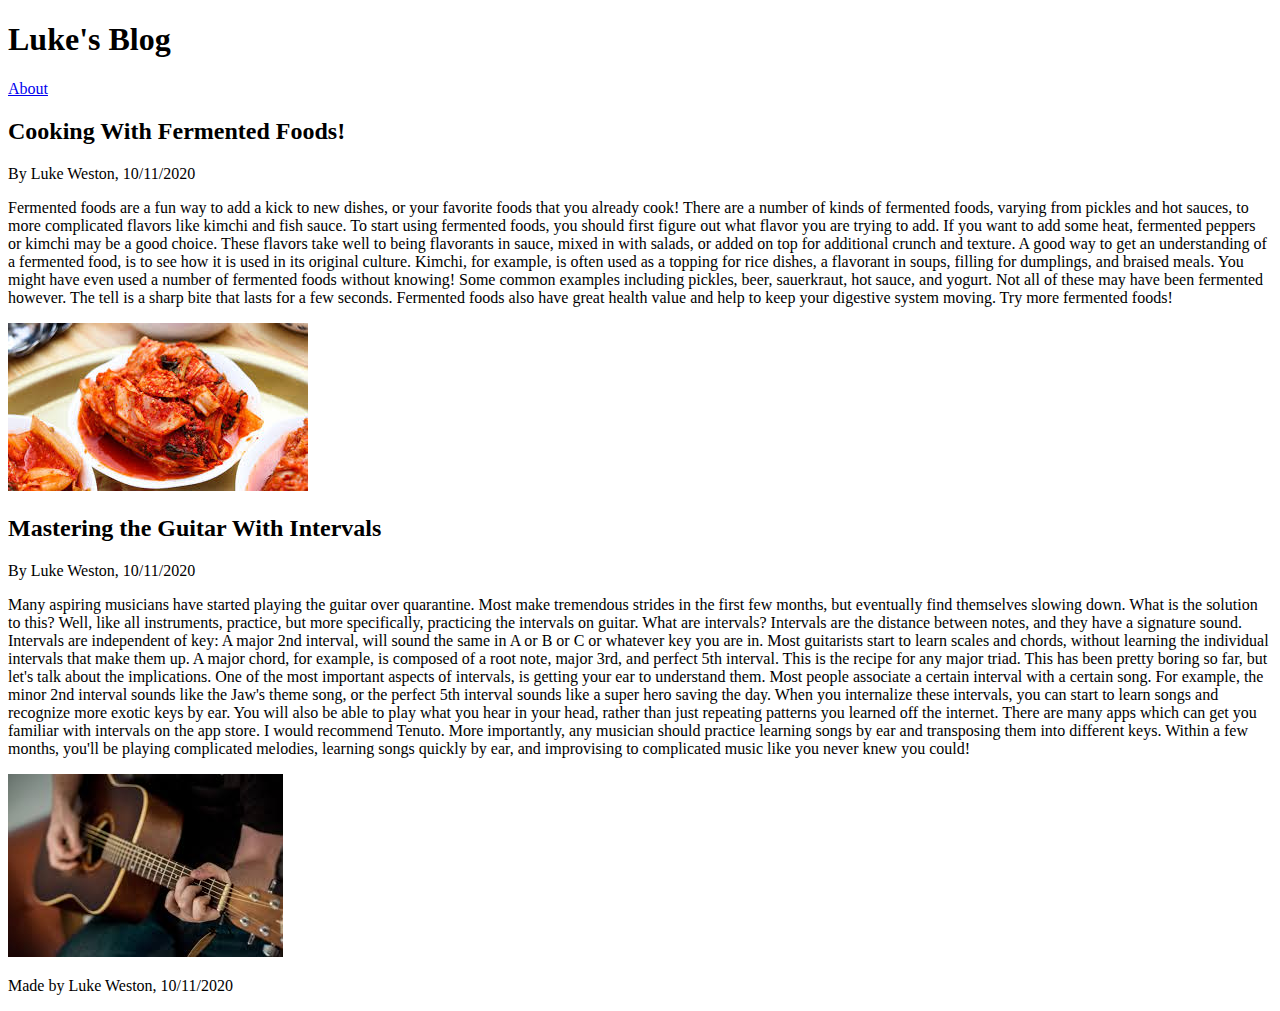
==== index.html @ 3ec50e13 "Add files via upload" ====
<!DOCTYPE html>
<!DOCTYPE html>
<html lang="en">
<head>
    <meta charset="UTF-8">
    <meta name="viewport" content="width=device-width, initial-scale=1.0">
    <title>Document</title>
</head>
<body>
    <header>
        <h1>Luke's Blog</h1>
    </header>

    <nav>
        <a href="about.html">About</a>
    </nav>

    <main>
        <article>
            <h2>Cooking With Fermented Foods!</h2>
            <p>By Luke Weston, 10/11/2020</p>
            <p>
                Fermented foods are a fun way to add a kick to new dishes, or your favorite foods that 
                you already cook! There are a number of kinds of fermented foods, varying from pickles
                and hot sauces, to more complicated flavors like kimchi and fish sauce. To start using
                fermented foods, you should first figure out what flavor you are trying to add. If you 
                want to add some heat, fermented peppers or kimchi may be a good choice. These flavors 
                take well to being flavorants in sauce, mixed in with salads, or added on top for 
                additional crunch and texture. A good way to get an understanding of a fermented food, 
                is to see how it is used in its original culture. Kimchi, for example, is often used as
                a topping for rice dishes, a flavorant in soups, filling for dumplings, and braised meals.
                You might have even used a number of fermented foods without knowing! Some common examples
                including pickles, beer, sauerkraut, hot sauce, and yogurt. Not all of these may have 
                been fermented however. The tell is a sharp bite that lasts for a few seconds. Fermented
                foods also have great health value and help to keep your digestive system moving. Try more
                fermented foods!
            </p>
            <img src = "download.jpg" alt="Kimchi">
        </article>
        <article>
            <h2>Mastering the Guitar With Intervals</h2>
            <p>By Luke Weston, 10/11/2020</p>
            <p>
                Many aspiring musicians have started playing the guitar over quarantine. Most make tremendous
                strides in the first few months, but eventually find themselves slowing down. What is the 
                solution to this? Well, like all instruments, practice, but more specifically, practicing the 
                intervals on guitar. What are intervals? Intervals are the distance between notes, and they have
                a signature sound. Intervals are independent of key: A major 2nd interval, will sound the same in
                A or B or C or whatever key you are in. Most guitarists start to learn scales and chords, without
                learning the individual intervals that make them up. A major chord, for example, is composed of a 
                root note, major 3rd, and perfect 5th interval. This is the recipe for any major triad. This has
                been pretty boring so far, but let's talk about the implications. One of the most important aspects
                of intervals, is getting your ear to understand them. Most people associate a certain interval with
                a certain song. For example, the minor 2nd interval sounds like the Jaw's theme song, or the perfect
                5th interval sounds like a super hero saving the day. When you internalize these intervals, you can 
                start to learn songs and recognize more exotic keys by ear. You will also be able to play what you 
                hear in your head, rather than just repeating patterns you learned off the internet. There are many 
                apps which can get you familiar with intervals on the app store. I would recommend Tenuto. More
                importantly, any musician should practice learning songs by ear and transposing them into different
                keys. Within a few months, you'll be playing complicated melodies, learning songs quickly by ear,
                and improvising to complicated music like you never knew you could!
            </p>
            <img src = "guitar.jpg" alt="Guitar">
        </article>
    </main>

    <footer>
        <p>Made by Luke Weston, 10/11/2020</p>
    </footer>
 </body>
</html>
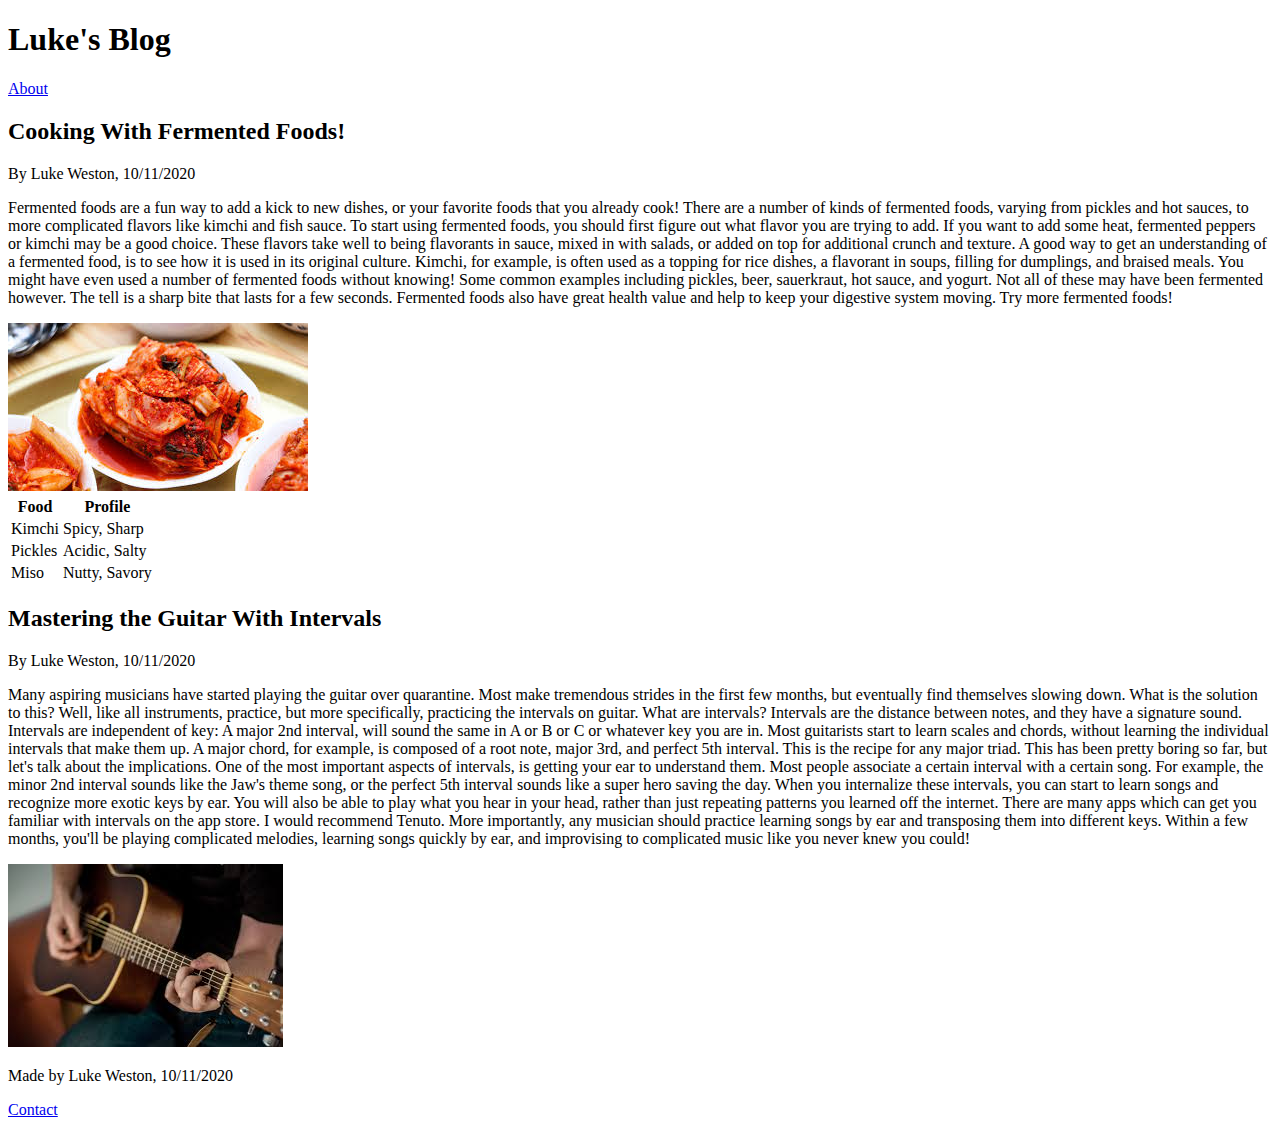
==== commit 29263ebb: "Add files via upload" ====
--- a/index.html
+++ b/index.html
@@ -1,4 +1,3 @@
-<!DOCTYPE html>
 <!DOCTYPE html>
 <html lang="en">
 <head>
@@ -14,7 +13,6 @@
     <nav>
         <a href="about.html">About</a>
     </nav>
-
     <main>
         <article>
             <h2>Cooking With Fermented Foods!</h2>
@@ -36,6 +34,24 @@
                 fermented foods!
             </p>
             <img src = "download.jpg" alt="Kimchi">
+            <table>
+                <tr>
+                    <th>Food</th>
+                    <th>Profile</th>
+                </tr>
+                <tr>
+                    <td>Kimchi</td>
+                    <td>Spicy, Sharp</td>
+                </tr>
+                <tr>
+                    <td>Pickles</td>
+                    <td>Acidic, Salty</td>
+                </tr>
+                <tr>
+                    <td>Miso</td>
+                    <td>Nutty, Savory</td>
+                </tr>
+            </table>
         </article>
         <article>
             <h2>Mastering the Guitar With Intervals</h2>
@@ -63,9 +79,9 @@
             <img src = "guitar.jpg" alt="Guitar">
         </article>
     </main>
-
     <footer>
         <p>Made by Luke Weston, 10/11/2020</p>
+        <a href="contact.html">Contact</a>
     </footer>
  </body>
 </html>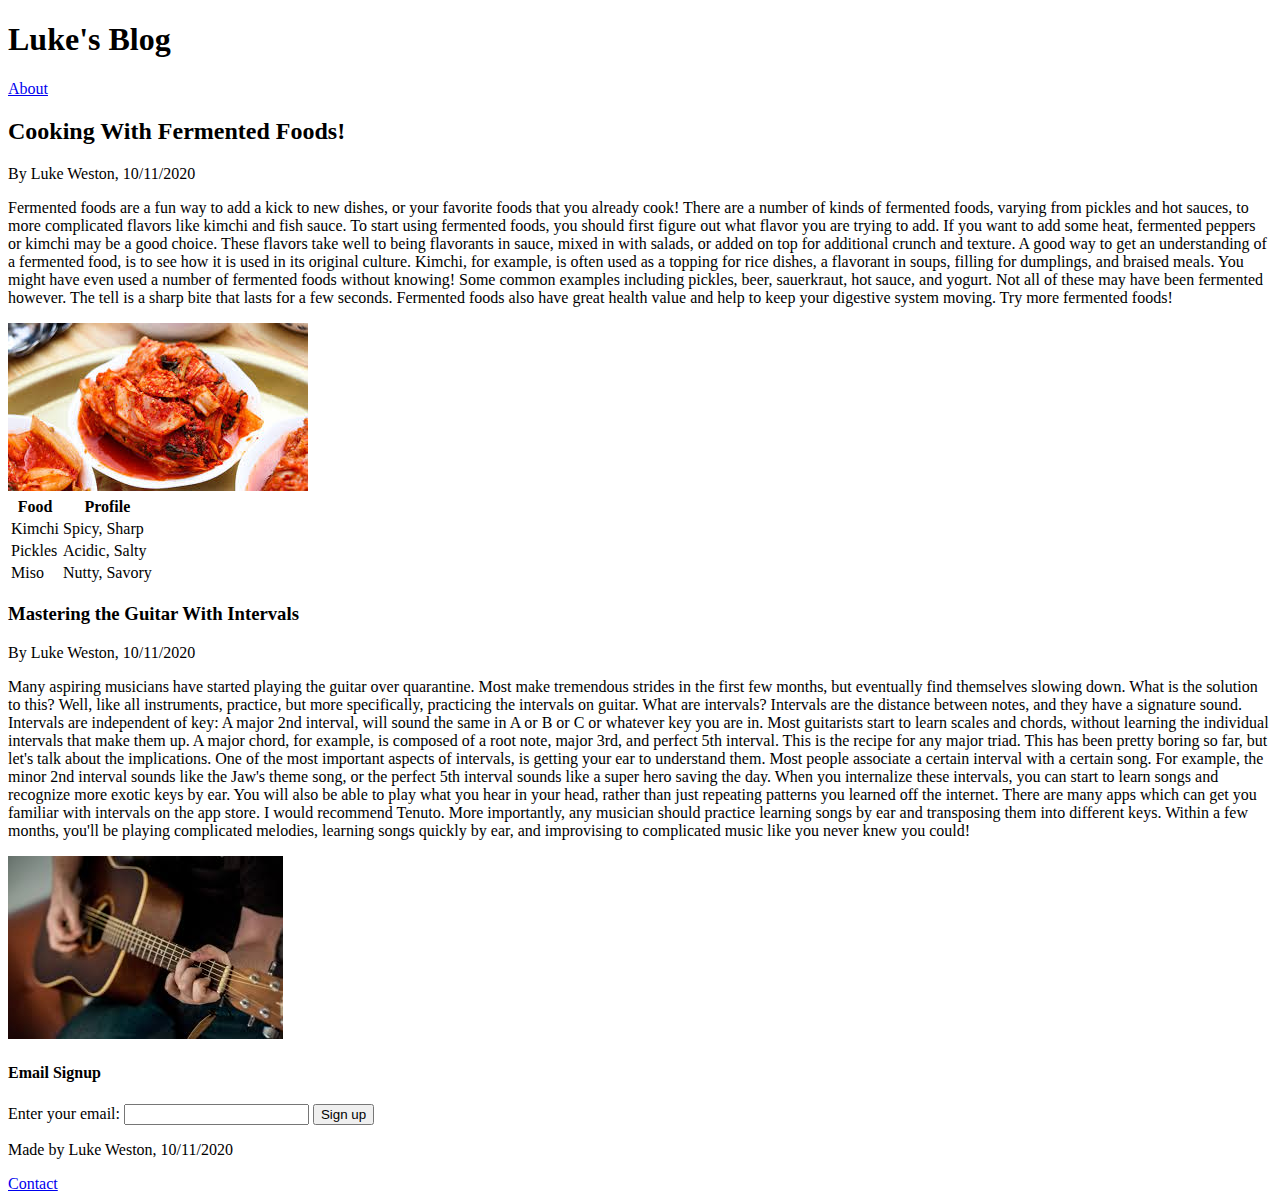
==== commit e1b6bd5d: "Add files via upload" ====
--- a/index.html
+++ b/index.html
@@ -54,7 +54,7 @@
             </table>
         </article>
         <article>
-            <h2>Mastering the Guitar With Intervals</h2>
+            <h3>Mastering the Guitar With Intervals</h3>
             <p>By Luke Weston, 10/11/2020</p>
             <p>
                 Many aspiring musicians have started playing the guitar over quarantine. Most make tremendous
@@ -79,6 +79,15 @@
             <img src = "guitar.jpg" alt="Guitar">
         </article>
     </main>
+    <section id="email-signup">
+        <h4>Email Signup</h4>
+            <form>
+                <label>Enter your email:
+                    <input>
+                </label>
+                <button>Sign up</button>
+            </form>
+    </section>
     <footer>
         <p>Made by Luke Weston, 10/11/2020</p>
         <a href="contact.html">Contact</a>
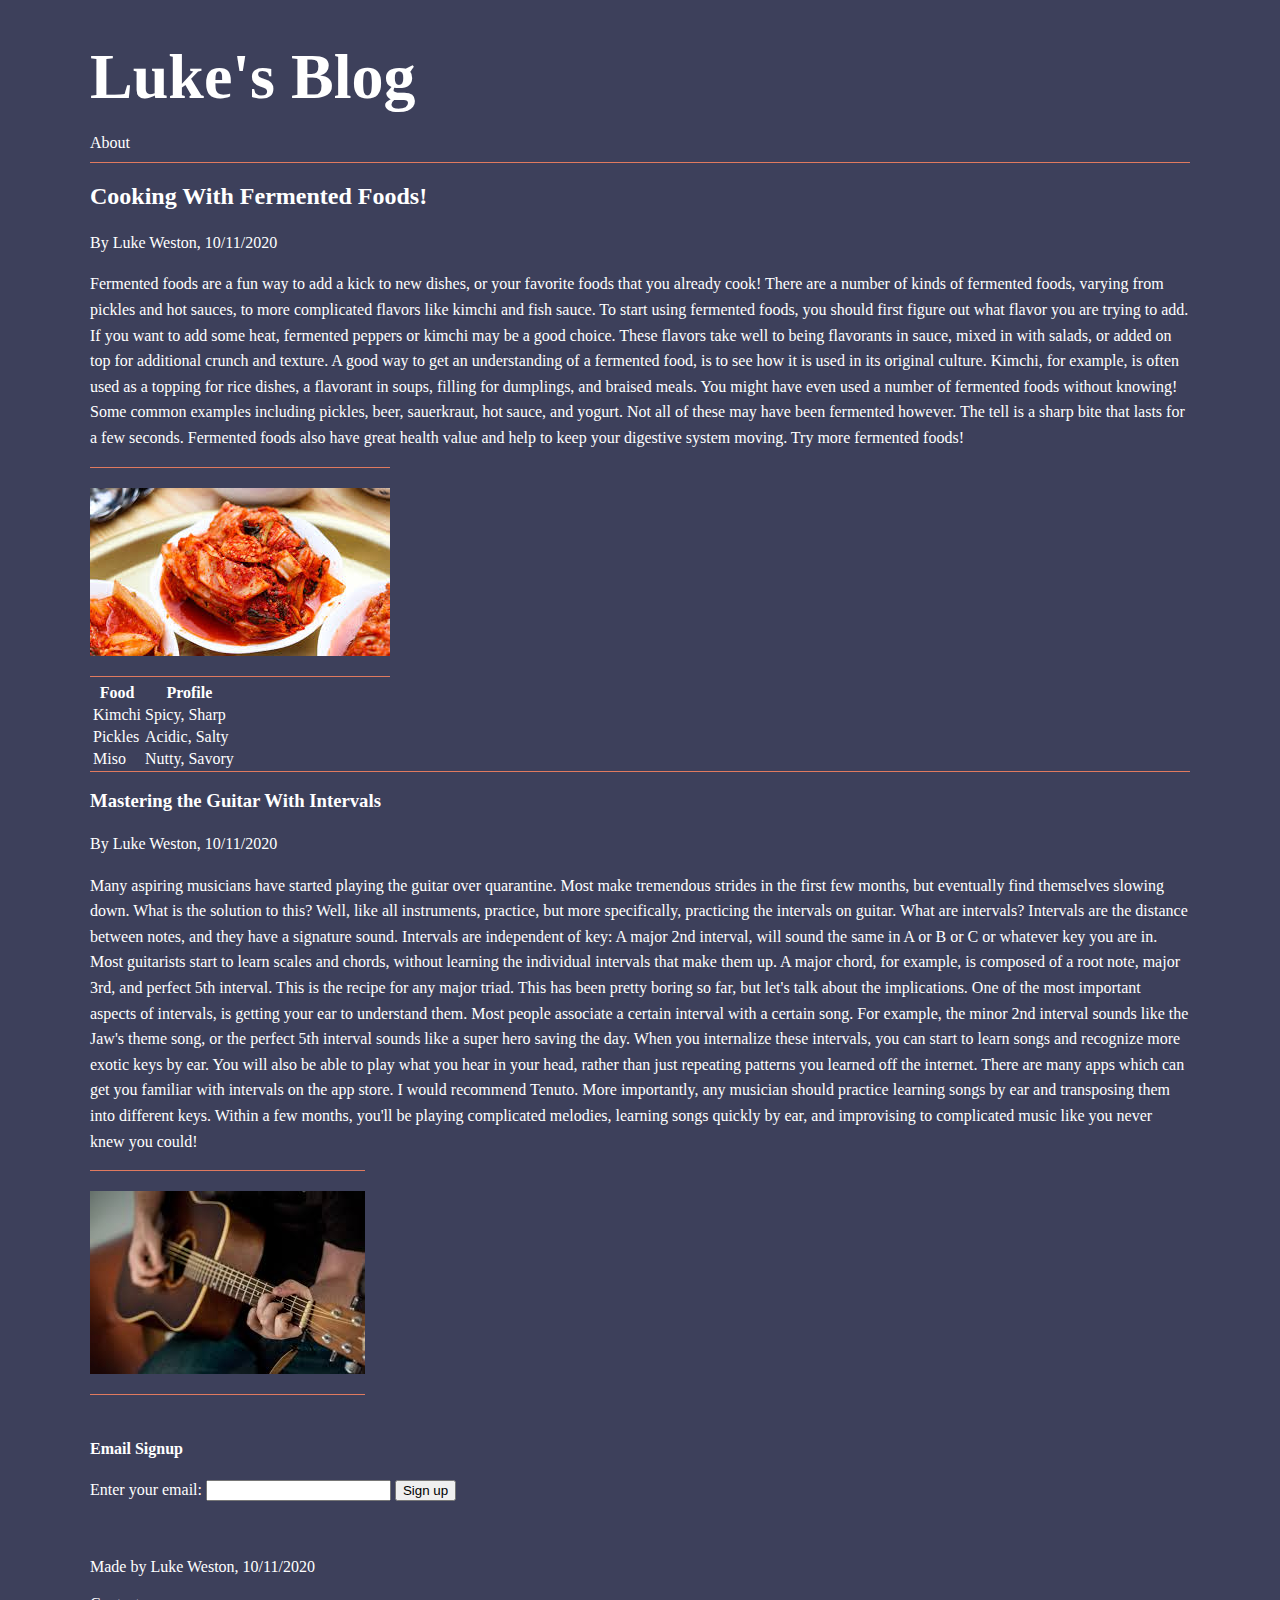
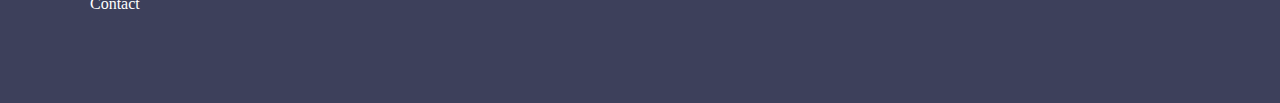
==== commit 28bef026: "Add files via upload" ====
--- a/index.html
+++ b/index.html
@@ -3,11 +3,13 @@
 <head>
     <meta charset="UTF-8">
     <meta name="viewport" content="width=device-width, initial-scale=1.0">
+    <link rel="stylesheet" href="style.css">
     <title>Document</title>
+
 </head>
 <body>
     <header>
-        <h1>Luke's Blog</h1>
+        <h1 class = "title">Luke's Blog</h1>
     </header>
 
     <nav>
--- a/style.css
+++ b/style.css
@@ -0,0 +1,61 @@
+body {
+    font-family: Cambria, serif;
+    margin: 50px;
+    margin-top: 0px;
+    padding: 40px;
+    background-color: #3d405b;
+    color: white;
+}
+
+.title{
+    font-size:4em;
+    margin:0;
+    padding-bottom: 20px;
+}
+
+nav{
+    margin-bottom: 10px;
+}
+
+a {
+    text-decoration: none;
+    font-family: Cambria, serif;
+    color: white;
+}
+
+a:hover{
+    text-decoration: none;
+    font-family: Cambria, serif;
+    color:#e07a5f; }
+
+p{
+    line-height: 1.6em;
+}
+
+article {
+    border-top: 1px solid #e07a5f;
+}
+
+form {
+    margin-bottom:7px;
+}
+
+select{
+    font-family: Cambria, serif;
+    font-size: .9em;
+}
+
+#email-signup{
+    padding-top: 20px;
+}
+
+img{
+    padding-top:20px;
+    padding-bottom:20px;
+    border-top: 1px solid #e07a5f;
+    border-bottom: 1px solid #e07a5f;
+}
+
+footer{
+    padding-top: 30px;
+}
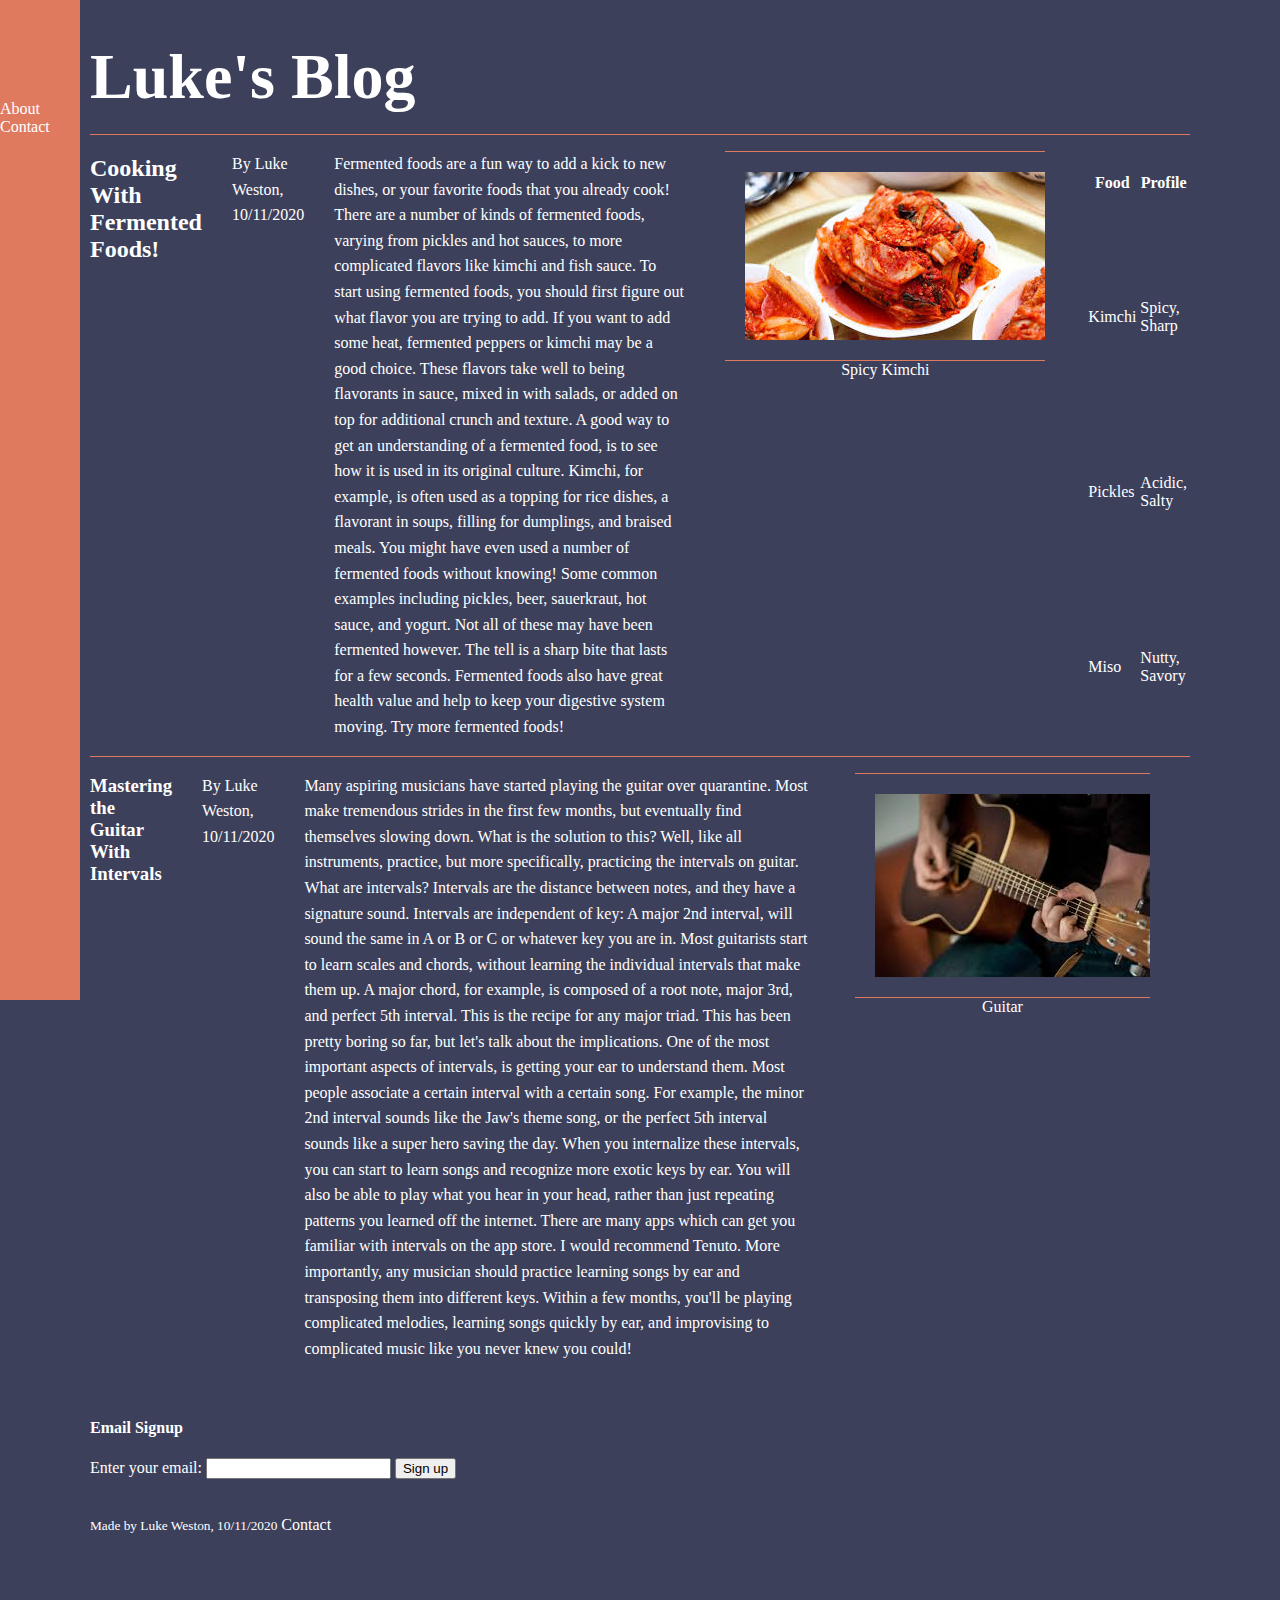
==== commit abbab48f: "Add files via upload" ====
--- a/index.html
+++ b/index.html
@@ -5,7 +5,6 @@
     <meta name="viewport" content="width=device-width, initial-scale=1.0">
     <link rel="stylesheet" href="style.css">
     <title>Document</title>
-
 </head>
 <body>
     <header>
@@ -14,10 +13,11 @@
 
     <nav>
         <a href="about.html">About</a>
+        <a href="contact.html">Contact</a>
     </nav>
     <main>
         <article>
-            <h2>Cooking With Fermented Foods!</h2>
+            <h2 class id="post_title">Cooking With Fermented Foods!</h2>
             <p>By Luke Weston, 10/11/2020</p>
             <p>
                 Fermented foods are a fun way to add a kick to new dishes, or your favorite foods that 
@@ -35,7 +35,10 @@
                 foods also have great health value and help to keep your digestive system moving. Try more
                 fermented foods!
             </p>
-            <img src = "download.jpg" alt="Kimchi">
+            <figure>
+                <img src = "download.jpg" alt="Kimchi">
+                <figcaption>Spicy Kimchi</figcaption>
+            </figure>
             <table>
                 <tr>
                     <th>Food</th>
@@ -56,7 +59,7 @@
             </table>
         </article>
         <article>
-            <h3>Mastering the Guitar With Intervals</h3>
+            <h3 class id = "post_title">Mastering the Guitar With Intervals</h3>
             <p>By Luke Weston, 10/11/2020</p>
             <p>
                 Many aspiring musicians have started playing the guitar over quarantine. Most make tremendous
@@ -78,7 +81,10 @@
                 keys. Within a few months, you'll be playing complicated melodies, learning songs quickly by ear,
                 and improvising to complicated music like you never knew you could!
             </p>
+        <figure>
             <img src = "guitar.jpg" alt="Guitar">
+            <figcaption>Guitar</figcaption>
+        </figure>
         </article>
     </main>
     <section id="email-signup">
@@ -91,7 +97,7 @@
             </form>
     </section>
     <footer>
-        <p>Made by Luke Weston, 10/11/2020</p>
+        <small>Made by Luke Weston, 10/11/2020</small>
         <a href="contact.html">Contact</a>
     </footer>
  </body>
--- a/style.css
+++ b/style.css
@@ -26,10 +26,11 @@
 a:hover{
     text-decoration: none;
     font-family: Cambria, serif;
-    color:#e07a5f; }
+    color: #3d405b;}
 
 p{
     line-height: 1.6em;
+    margin-left: 30px;
 }
 
 article {
@@ -52,10 +53,53 @@
 img{
     padding-top:20px;
     padding-bottom:20px;
+    padding-left: 20px;
     border-top: 1px solid #e07a5f;
     border-bottom: 1px solid #e07a5f;
+    max-width: 100;
+    object-fit: contain;
+    float: right;
 }
 
 footer{
     padding-top: 30px;
 }
+
+.about-paragraph{
+    border-top: 1px solid #e07a5f;
+}
+
+article{
+    display:flex;
+}
+
+.post_title{
+    margin-right: 40px;
+}
+nav{
+    height:100%;
+    width:80px;
+    position:fixed;
+    z-index: 1;
+    top: 0;
+    left: 0;
+    background-color: #e07a5f;
+    overflow-x: hidden;
+    padding-top: 100px;
+}
+
+figcaption{
+    text-align:center;
+}
+
+.row {
+    display: flex;
+}
+
+.column{
+    flex: 50%;
+}
+
+#ham{
+    float:left;
+}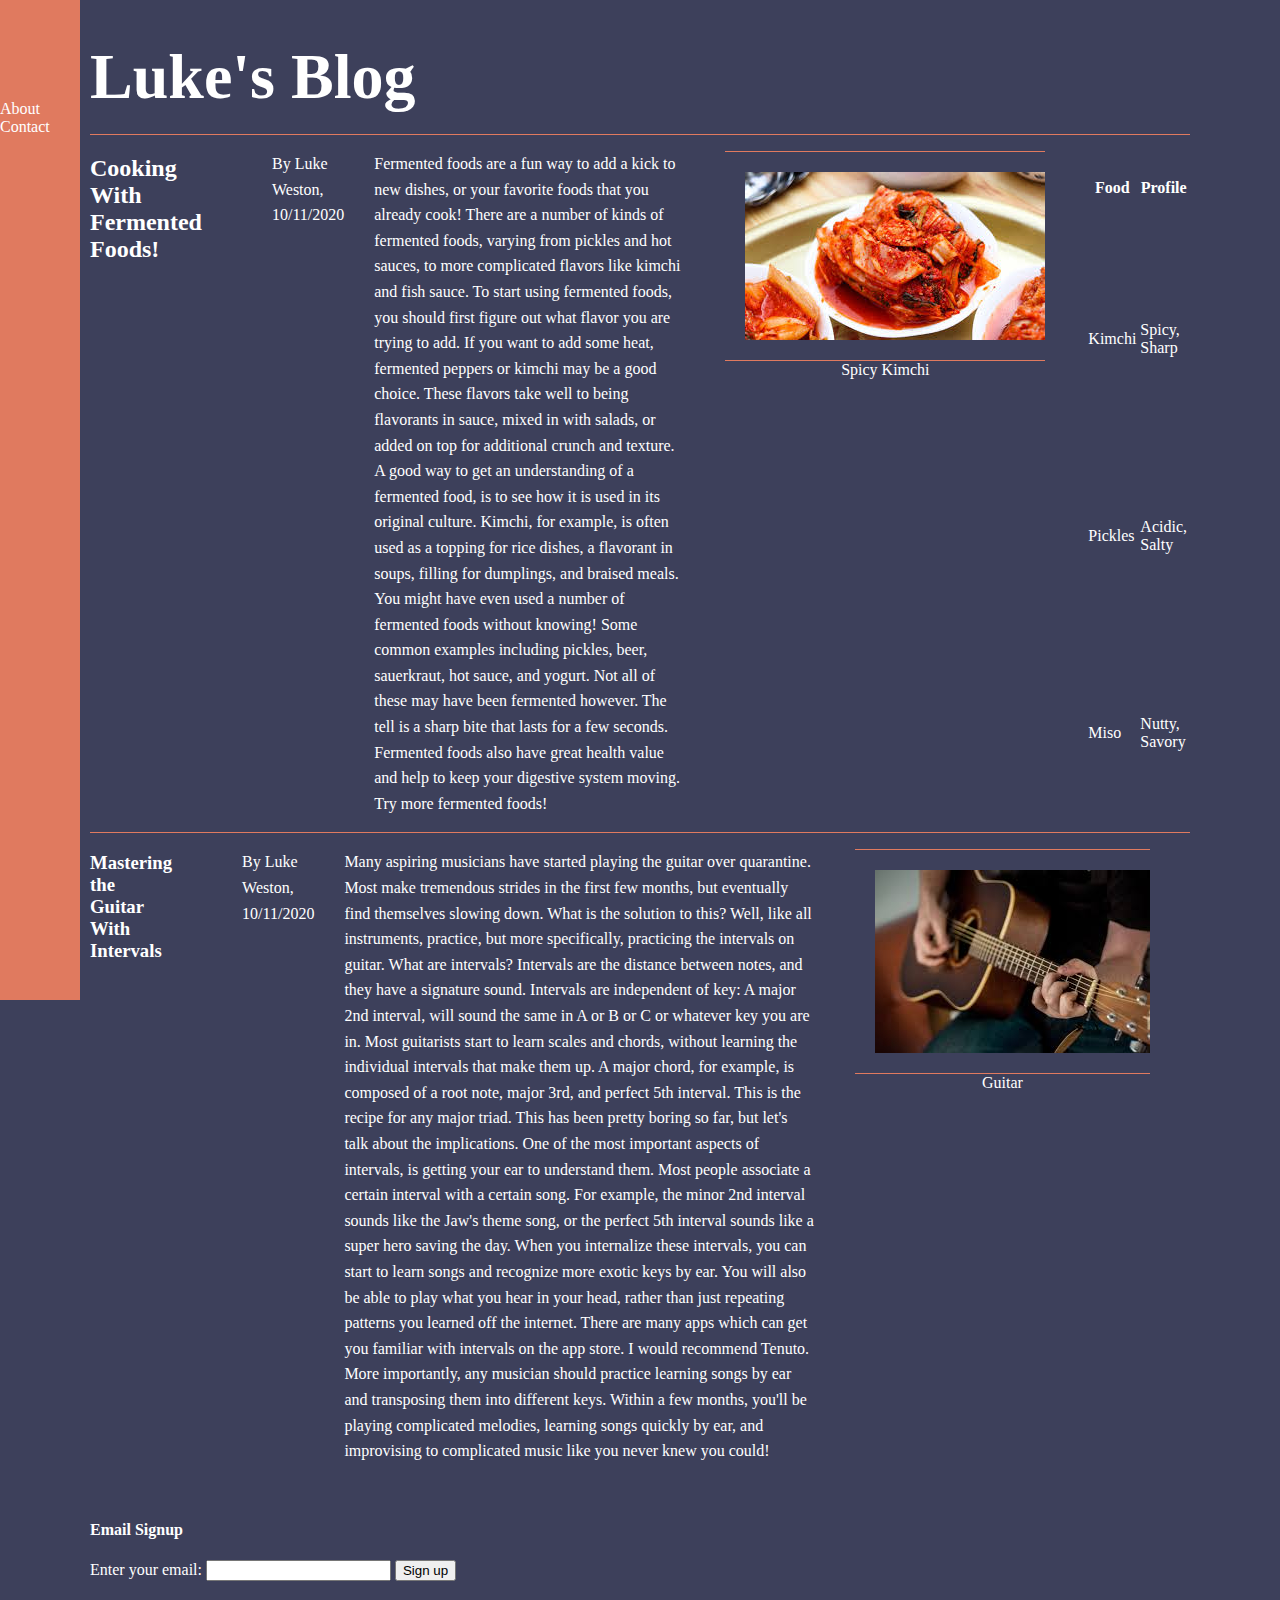
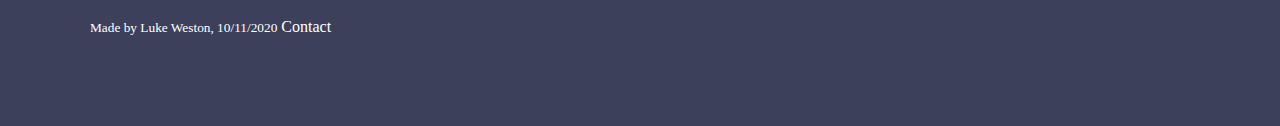
==== commit 4cea5e13: "Update index.html" ====
--- a/index.html
+++ b/index.html
@@ -17,7 +17,7 @@
     </nav>
     <main>
         <article>
-            <h2 class id="post_title">Cooking With Fermented Foods!</h2>
+            <h2 class ="post_title">Cooking With Fermented Foods!</h2>
             <p>By Luke Weston, 10/11/2020</p>
             <p>
                 Fermented foods are a fun way to add a kick to new dishes, or your favorite foods that 
@@ -59,7 +59,7 @@
             </table>
         </article>
         <article>
-            <h3 class id = "post_title">Mastering the Guitar With Intervals</h3>
+            <h3 class = "post_title">Mastering the Guitar With Intervals</h3>
             <p>By Luke Weston, 10/11/2020</p>
             <p>
                 Many aspiring musicians have started playing the guitar over quarantine. Most make tremendous
@@ -101,4 +101,4 @@
         <a href="contact.html">Contact</a>
     </footer>
  </body>
-</html>+</html>
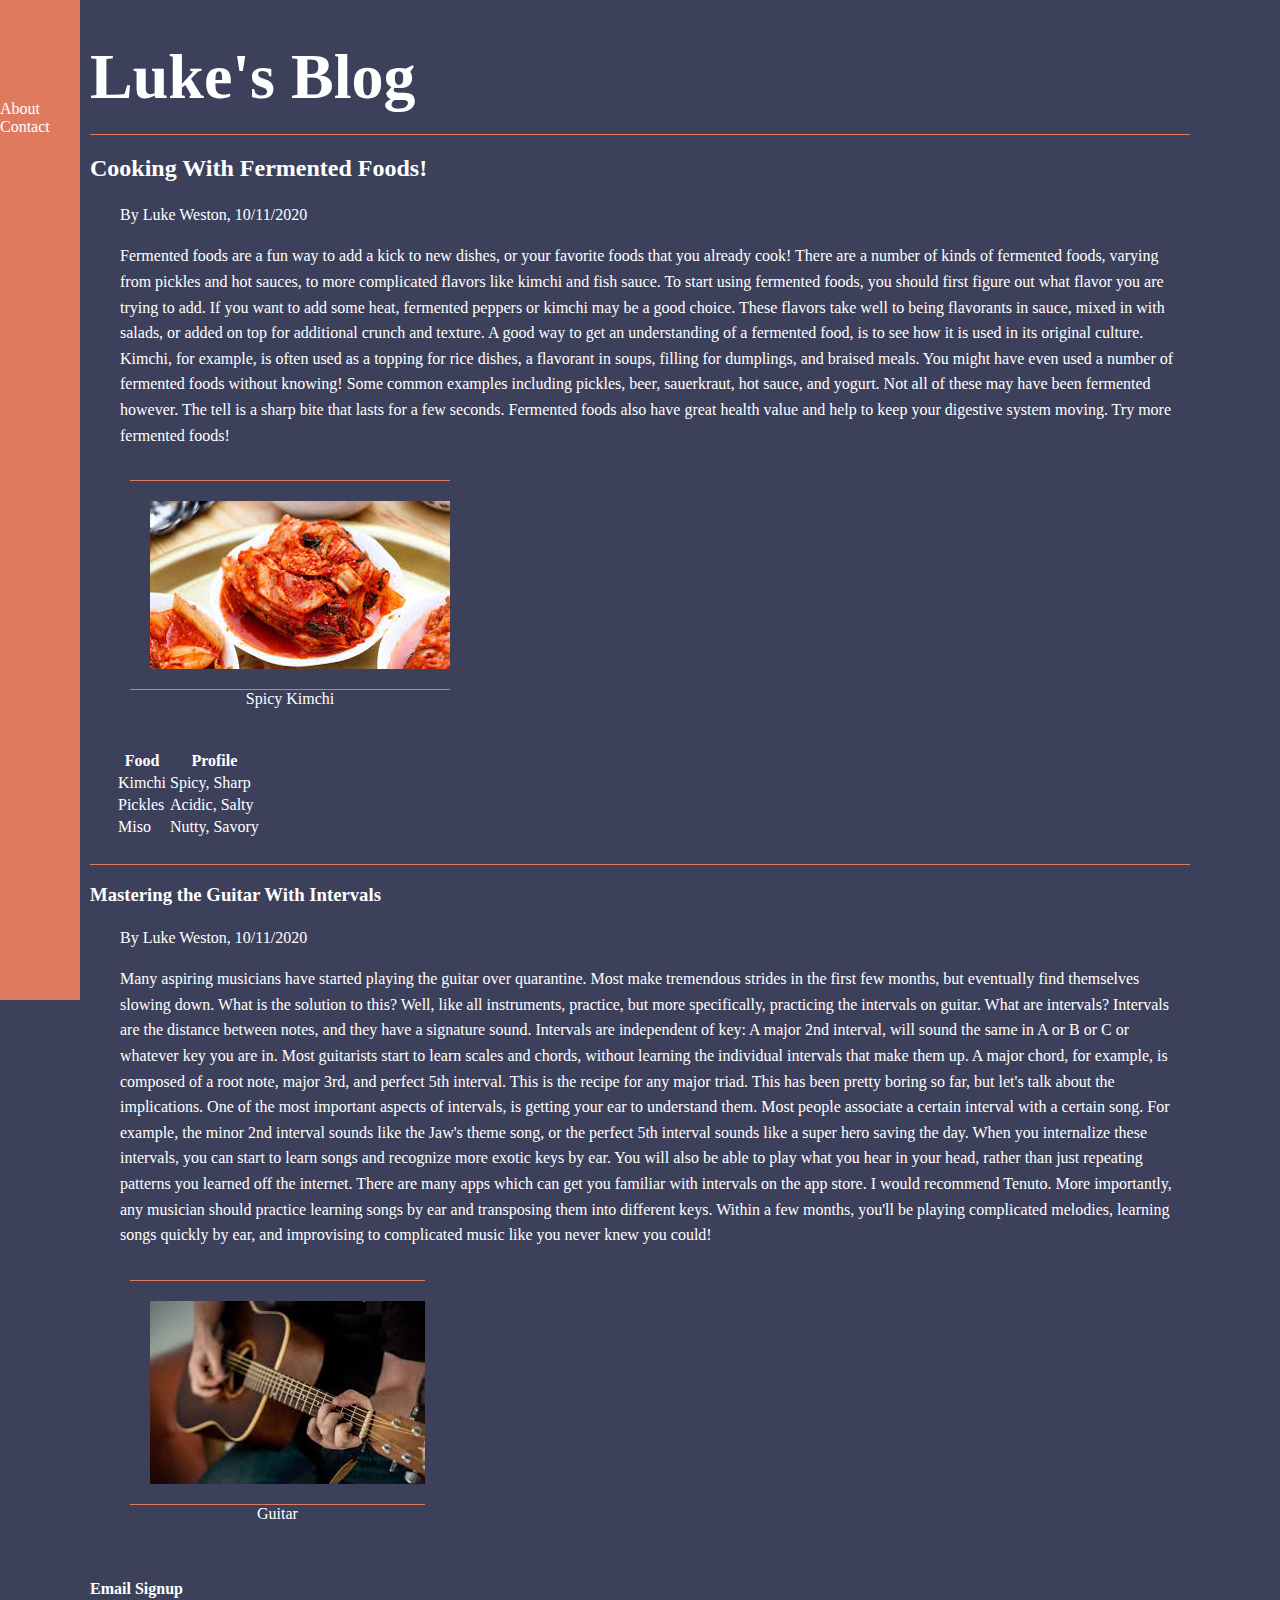
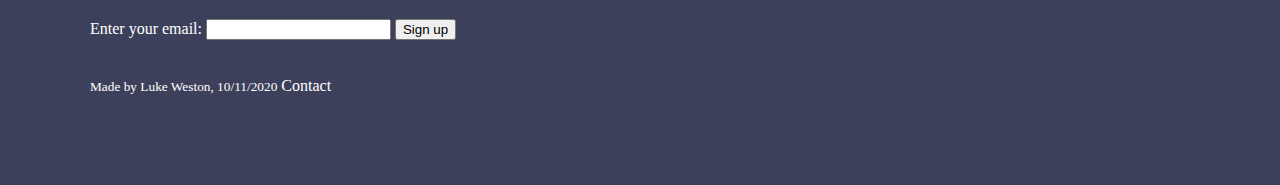
==== commit 231469e6: "Add files via upload" ====
--- a/index.html
+++ b/index.html
@@ -10,82 +10,87 @@
     <header>
         <h1 class = "title">Luke's Blog</h1>
     </header>
-
     <nav>
         <a href="about.html">About</a>
         <a href="contact.html">Contact</a>
     </nav>
     <main>
-        <article>
-            <h2 class ="post_title">Cooking With Fermented Foods!</h2>
-            <p>By Luke Weston, 10/11/2020</p>
-            <p>
-                Fermented foods are a fun way to add a kick to new dishes, or your favorite foods that 
-                you already cook! There are a number of kinds of fermented foods, varying from pickles
-                and hot sauces, to more complicated flavors like kimchi and fish sauce. To start using
-                fermented foods, you should first figure out what flavor you are trying to add. If you 
-                want to add some heat, fermented peppers or kimchi may be a good choice. These flavors 
-                take well to being flavorants in sauce, mixed in with salads, or added on top for 
-                additional crunch and texture. A good way to get an understanding of a fermented food, 
-                is to see how it is used in its original culture. Kimchi, for example, is often used as
-                a topping for rice dishes, a flavorant in soups, filling for dumplings, and braised meals.
-                You might have even used a number of fermented foods without knowing! Some common examples
-                including pickles, beer, sauerkraut, hot sauce, and yogurt. Not all of these may have 
-                been fermented however. The tell is a sharp bite that lasts for a few seconds. Fermented
-                foods also have great health value and help to keep your digestive system moving. Try more
-                fermented foods!
-            </p>
-            <figure>
-                <img src = "download.jpg" alt="Kimchi">
-                <figcaption>Spicy Kimchi</figcaption>
-            </figure>
-            <table>
-                <tr>
-                    <th>Food</th>
-                    <th>Profile</th>
-                </tr>
-                <tr>
-                    <td>Kimchi</td>
-                    <td>Spicy, Sharp</td>
-                </tr>
-                <tr>
-                    <td>Pickles</td>
-                    <td>Acidic, Salty</td>
-                </tr>
-                <tr>
-                    <td>Miso</td>
-                    <td>Nutty, Savory</td>
-                </tr>
-            </table>
-        </article>
-        <article>
-            <h3 class = "post_title">Mastering the Guitar With Intervals</h3>
-            <p>By Luke Weston, 10/11/2020</p>
-            <p>
-                Many aspiring musicians have started playing the guitar over quarantine. Most make tremendous
-                strides in the first few months, but eventually find themselves slowing down. What is the 
-                solution to this? Well, like all instruments, practice, but more specifically, practicing the 
-                intervals on guitar. What are intervals? Intervals are the distance between notes, and they have
-                a signature sound. Intervals are independent of key: A major 2nd interval, will sound the same in
-                A or B or C or whatever key you are in. Most guitarists start to learn scales and chords, without
-                learning the individual intervals that make them up. A major chord, for example, is composed of a 
-                root note, major 3rd, and perfect 5th interval. This is the recipe for any major triad. This has
-                been pretty boring so far, but let's talk about the implications. One of the most important aspects
-                of intervals, is getting your ear to understand them. Most people associate a certain interval with
-                a certain song. For example, the minor 2nd interval sounds like the Jaw's theme song, or the perfect
-                5th interval sounds like a super hero saving the day. When you internalize these intervals, you can 
-                start to learn songs and recognize more exotic keys by ear. You will also be able to play what you 
-                hear in your head, rather than just repeating patterns you learned off the internet. There are many 
-                apps which can get you familiar with intervals on the app store. I would recommend Tenuto. More
-                importantly, any musician should practice learning songs by ear and transposing them into different
-                keys. Within a few months, you'll be playing complicated melodies, learning songs quickly by ear,
-                and improvising to complicated music like you never knew you could!
-            </p>
-        <figure>
-            <img src = "guitar.jpg" alt="Guitar">
-            <figcaption>Guitar</figcaption>
-        </figure>
-        </article>
+        <div class="column">
+            <div class="row" id="row_one">
+                <article>
+                    <h2 class ="post_title">Cooking With Fermented Foods!</h2>
+                    <p>By Luke Weston, 10/11/2020</p>
+                    <p>
+                        Fermented foods are a fun way to add a kick to new dishes, or your favorite foods that 
+                        you already cook! There are a number of kinds of fermented foods, varying from pickles
+                        and hot sauces, to more complicated flavors like kimchi and fish sauce. To start using
+                        fermented foods, you should first figure out what flavor you are trying to add. If you 
+                        want to add some heat, fermented peppers or kimchi may be a good choice. These flavors 
+                        take well to being flavorants in sauce, mixed in with salads, or added on top for 
+                        additional crunch and texture. A good way to get an understanding of a fermented food, 
+                        is to see how it is used in its original culture. Kimchi, for example, is often used as
+                        a topping for rice dishes, a flavorant in soups, filling for dumplings, and braised meals.
+                        You might have even used a number of fermented foods without knowing! Some common examples
+                        including pickles, beer, sauerkraut, hot sauce, and yogurt. Not all of these may have 
+                        been fermented however. The tell is a sharp bite that lasts for a few seconds. Fermented
+                        foods also have great health value and help to keep your digestive system moving. Try more
+                        fermented foods!
+                    </p>
+                    <figure>
+                        <img src = "download.jpg" alt="Kimchi">
+                        <figcaption>Spicy Kimchi</figcaption>
+                    </figure>
+                    <table>
+                        <tr>
+                            <th>Food</th>
+                            <th>Profile</th>
+                        </tr>
+                        <tr>
+                            <td>Kimchi</td>
+                            <td>Spicy, Sharp</td>
+                        </tr>
+                        <tr>
+                            <td>Pickles</td>
+                            <td>Acidic, Salty</td>
+                        </tr>
+                        <tr>
+                            <td>Miso</td>
+                            <td>Nutty, Savory</td>
+                        </tr>
+                    </table>
+                </article>
+            </div>
+            <div class="row" id="row_two">
+                <article>
+                    <h3 class = "post_title">Mastering the Guitar With Intervals</h3>
+                    <p>By Luke Weston, 10/11/2020</p>
+                    <p>
+                        Many aspiring musicians have started playing the guitar over quarantine. Most make tremendous
+                        strides in the first few months, but eventually find themselves slowing down. What is the 
+                        solution to this? Well, like all instruments, practice, but more specifically, practicing the 
+                        intervals on guitar. What are intervals? Intervals are the distance between notes, and they have
+                        a signature sound. Intervals are independent of key: A major 2nd interval, will sound the same in
+                        A or B or C or whatever key you are in. Most guitarists start to learn scales and chords, without
+                        learning the individual intervals that make them up. A major chord, for example, is composed of a 
+                        root note, major 3rd, and perfect 5th interval. This is the recipe for any major triad. This has
+                        been pretty boring so far, but let's talk about the implications. One of the most important aspects
+                        of intervals, is getting your ear to understand them. Most people associate a certain interval with
+                        a certain song. For example, the minor 2nd interval sounds like the Jaw's theme song, or the perfect
+                        5th interval sounds like a super hero saving the day. When you internalize these intervals, you can 
+                        start to learn songs and recognize more exotic keys by ear. You will also be able to play what you 
+                        hear in your head, rather than just repeating patterns you learned off the internet. There are many 
+                        apps which can get you familiar with intervals on the app store. I would recommend Tenuto. More
+                        importantly, any musician should practice learning songs by ear and transposing them into different
+                        keys. Within a few months, you'll be playing complicated melodies, learning songs quickly by ear,
+                        and improvising to complicated music like you never knew you could!
+                    </p>
+                <figure>
+                    <img src = "guitar.jpg" alt="Guitar">
+                    <figcaption>Guitar</figcaption>
+                </figure>
+                </article>
+            </div>
+        </div>
     </main>
     <section id="email-signup">
         <h4>Email Signup</h4>
--- a/style.css
+++ b/style.css
@@ -69,10 +69,6 @@
     border-top: 1px solid #e07a5f;
 }
 
-article{
-    display:flex;
-}
-
 .post_title{
     margin-right: 40px;
 }
@@ -87,19 +83,42 @@
     overflow-x: hidden;
     padding-top: 100px;
 }
+figure{
+    display: inline-block;
+}
+figure img{
+    vertical-align: top;
+}
 
 figcaption{
     text-align:center;
 }
 
-.row {
-    display: flex;
+#ham{
+    float:left;
 }
 
-.column{
-    flex: 50%;
+.row{
+    display: flex;
+    flex-wrap:nowrap;
+    flex-direction: column;
 }
 
-#ham{
-    float:left;
-}+table{
+    padding: 25px;
+}
+
+@media screen and (max-width:200px){
+    img{
+        width:10%;
+        height:10%;
+    }
+}
+
+@media screen and (max-width:400px){
+    img{
+        width:50%;
+        height:50%;
+    }
+}
+
